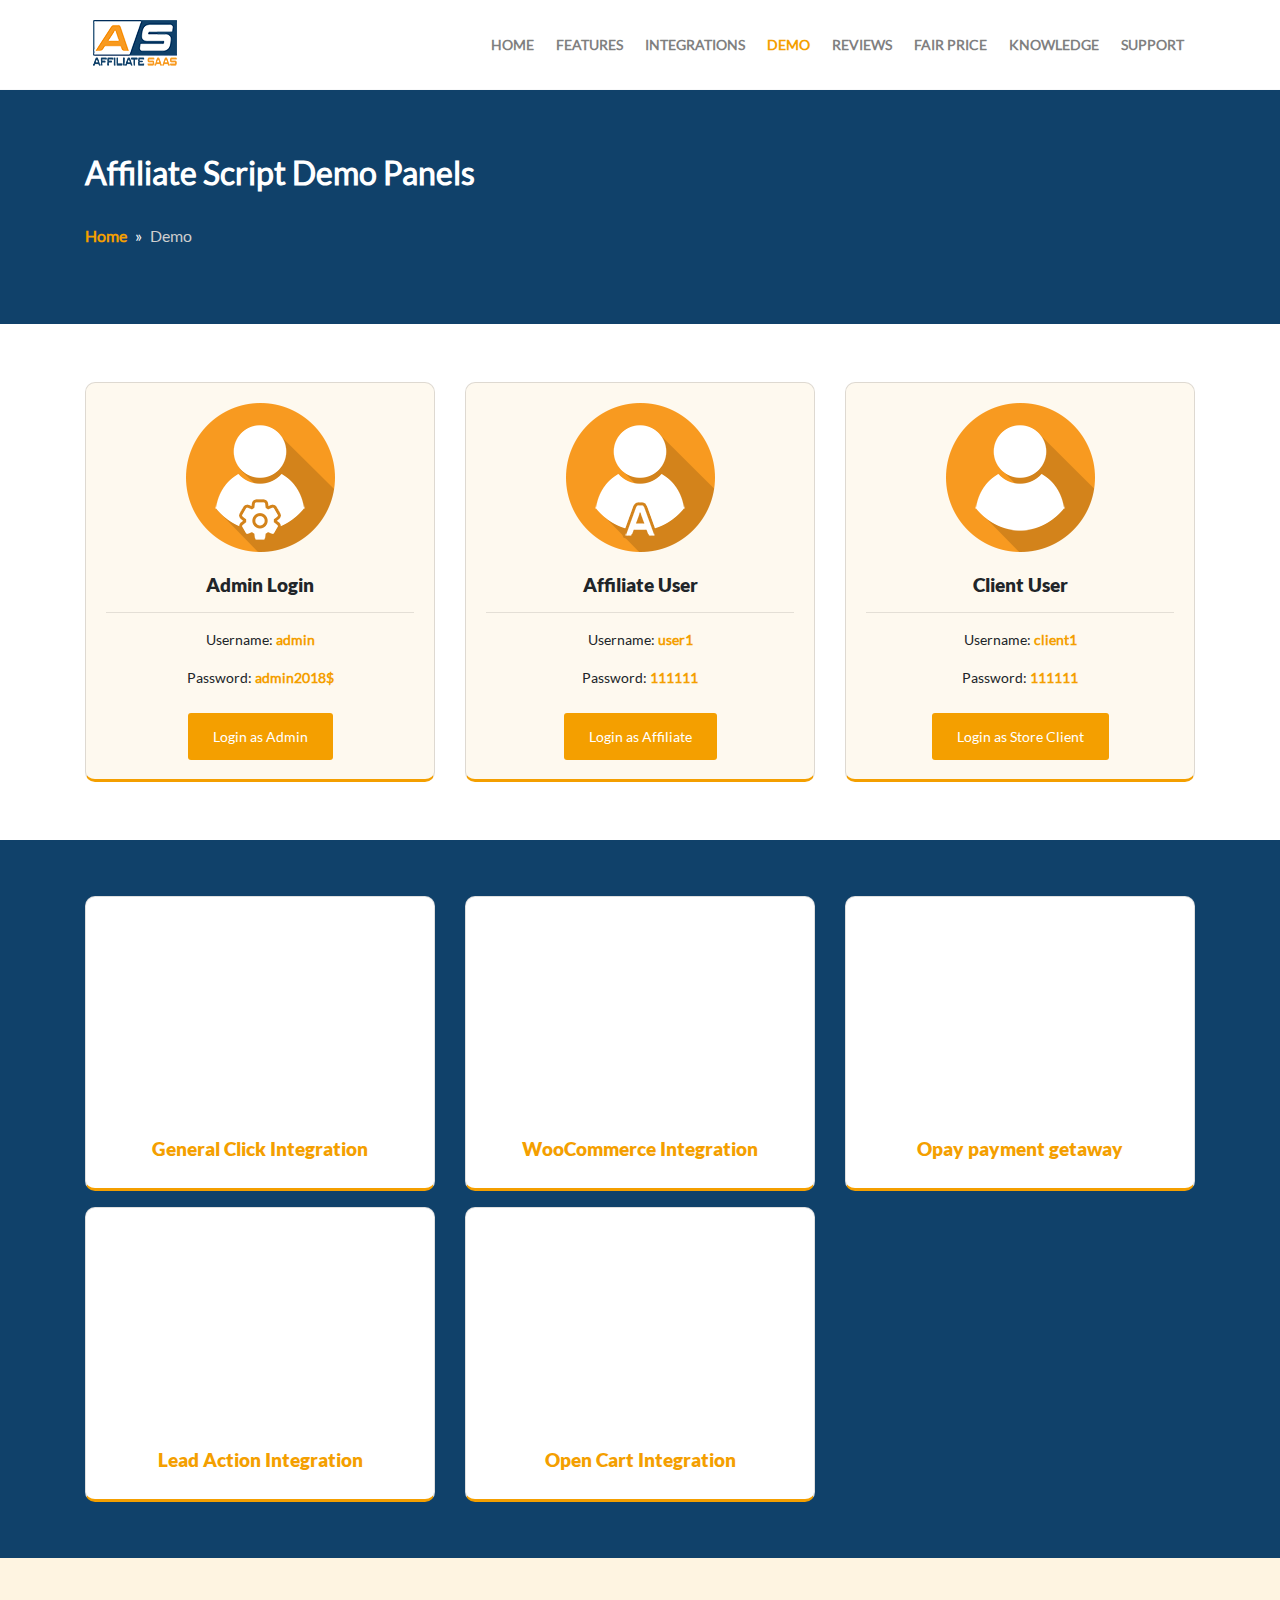
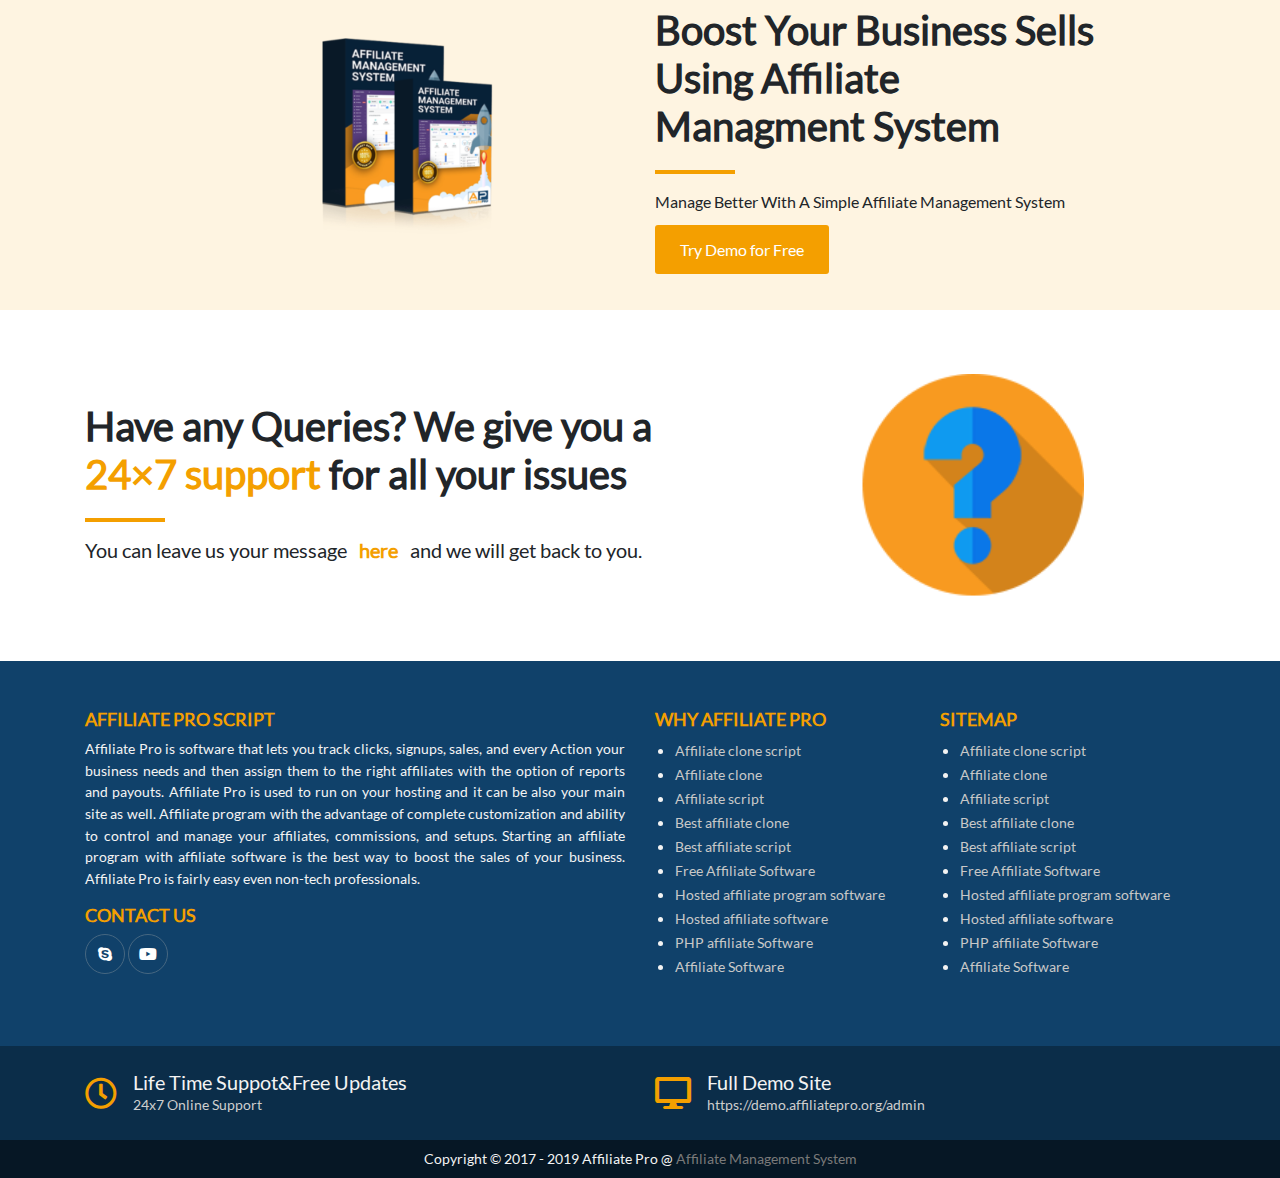
==== demo.html @ 91479149 "optimized" ====
<!doctype html>
<html lang="en">
  <head>
    <!-- Required meta tags -->
    <meta charset="utf-8">
    <meta name="viewport" content="width=device-width, initial-scale=1, shrink-to-fit=no">
    <link rel="icon" href="./assets/img/favicon.png" type="image/gif">
    <!-- Bootstrap CSS -->
    <link rel="stylesheet" href="./assets/css/bootstrap.min.css">
    <link rel="stylesheet" href="./assets/css/fontawesome.css">
    <link rel="stylesheet" href="./assets/css/style.css">
    <title>Affiliate SAAS</title>
  </head>
  <body>
    <nav class="navbar navbar-expand-lg navbar-light border-bottom border-light">
        <div class="container">
            <a class="navbar-brand logo" href="#"><img src="./assets/img/logo.png" alt=""></a>
            <button class="navbar-toggler" type="button" data-toggle="collapse" data-target="#navbarSupportedContent" aria-controls="navbarSupportedContent" aria-expanded="false" aria-label="Toggle navigation">
              <span class="navbar-toggler-icon"></span>
            </button>
          
            <div class="collapse navbar-collapse" id="navbarSupportedContent">
              <ul class="navbar-nav ml-auto main-menu">
                <li class="nav-item">
                  <a class="nav-link" href="./index.html">Home</a>
                </li>
                <li class="nav-item">
                  <a class="nav-link" href="./features.html">Features</a>
                </li>
                <li class="nav-item">
                    <a class="nav-link" href="./integrations.html">Integrations</a>
                </li>
                <li class="nav-item active">
                    <a class="nav-link" href="./demo.html">Demo</a>
                </li>
                <li class="nav-item">
                    <a class="nav-link" href="./reviews.html">Reviews</a>
                </li>
                <li class="nav-item">
                    <a class="nav-link" href="./fair-price.html">Fair Price</a>
                </li>
                <li class="nav-item">
                    <a class="nav-link" href="./knowledge.html">Knowledge</a>
                </li>
                <li class="nav-item">
                    <a class="nav-link" href="https://codecanyon.net/item/affiliate-management-system/25393355/support" target="_blank">Support</a>
                </li>
              </ul>
            </div> 
        </div>
    </nav>

    <div class="nav-space"></div>

    <div class="jumbotron jumbotron-fluid mb-0">
        <div class="container">
            <h2>Affiliate Script Demo Panels</h2>
            <nav aria-label="breadcrumb">
                <ol class="breadcrumb">
                    <li class="breadcrumb-item"><a href="./index.html">Home</a></li>
                    <li class="breadcrumb-item active" aria-current="page">Demo</li>
                </ol>
            </nav>
        </div>
    </div>

    <div class="container py-lg-5 py-4 demo-section">
        <div class="row row-cards">
              <div class="col-lg-4">
                  <div class="card">
                    <div class="card-header">
                      <img src="./assets/img/admin.png" alt="">
                    </div>
                    <div class="card-body">
                          <h4>Admin Login</h4>
                          <hr>
                          <p><span>Username: </span> <span class="font-weight-bold text-orange">admin</span></p>
                          <p><span>Password: </span> <span class="font-weight-bold text-orange">admin2018$</span></p>
                          <br>
                          <a href="https://demo.affiliatepro.org/admin" target="_blank">Login as Admin</a>
                    </div>
                  </div>
              </div>
              <div class="col-lg-4">
                  <div class="card">
                    <div class="card-header">
                      <img src="./assets/img/affiliate.png" alt="">
                    </div>
                    <div class="card-body">
                          <h4>Affiliate User</h4>
                          <hr>
                          <p><span>Username: </span> <span class="font-weight-bold text-orange">user1</span></p>
                          <p><span>Password: </span> <span class="font-weight-bold text-orange">111111</span></p>
                          <br>
                          <a href="https://demo.affiliatepro.org/" target="_blank">Login as Affiliate</a>
                    </div>
                  </div>
              </div>
              <div class="col-lg-4">
                  <div class="card">
                    <div class="card-header">
                      <img src="./assets/img/client.png" alt="">
                    </div>
                    <div class="card-body">
                          <h4>Client User</h4>
                          <hr>
                          <p><span>Username: </span> <span class="font-weight-bold text-orange">client1</span></p>
                          <p><span>Password: </span> <span class="font-weight-bold text-orange">111111</span></p>
                          <br>
                          <a href="https://demo.affiliatepro.org/store" target="_blank">Login as Store Client</a>
                    </div>
                  </div>
              </div>
        </div>
    </div>

    
    <div class="demo-videos-section">
        <div class="container py-5">
            <div class="row">
                <div class="col-lg-4">
                    <div class="card my-2">
                        <div class="card-header">
                          <iframe width="100%" height="200" src="https://www.youtube.com/embed/RrV1_4cuH3Y" frameborder="0" allow="accelerometer; autoplay; encrypted-media; gyroscope; picture-in-picture" allowfullscreen></iframe>
                        </div>
                        <div class="card-body">
                            <h4>General Click Integration</h4>
                        </div>
                    </div>
                </div>
                <div class="col-lg-4">
                    <div class="card my-2">
                        <div class="card-header">
                            <iframe width="100%" height="200" src="https://www.youtube.com/embed/onOLJoT7EEQ" frameborder="0" allow="accelerometer; autoplay; encrypted-media; gyroscope; picture-in-picture" allowfullscreen></iframe>
                        </div>
                        <div class="card-body">
                            <h4>WooCommerce Integration</h4>
                        </div>
                    </div>
                </div>
                <div class="col-lg-4">
                    <div class="card my-2">
                        <div class="card-header">
                          <iframe width="100%" height="200" src="https://www.youtube.com/embed/MxicvCpyvtM" frameborder="0" allow="accelerometer; autoplay; encrypted-media; gyroscope; picture-in-picture" allowfullscreen></iframe>
                        </div>
                        <div class="card-body">
                            <h4>Opay payment getaway</h4>
                        </div>
                    </div>
                </div>
                <div class="col-lg-4">
                    <div class="card my-2">
                        <div class="card-header">
                          <iframe width="100%" height="200" src="https://www.youtube.com/embed/vxL05j0SFZ4" frameborder="0" allow="accelerometer; autoplay; encrypted-media; gyroscope; picture-in-picture" allowfullscreen></iframe>
                        </div>
                        <div class="card-body">
                            <h4>Lead Action Integration</h4>
                        </div>
                    </div>
                </div>
                <div class="col-lg-4">
                  <div class="card my-2">
                      <div class="card-header">
                        <iframe width="100%" height="200" src="https://www.youtube.com/embed/8m4nPOZCMdU" frameborder="0" allow="accelerometer; autoplay; encrypted-media; gyroscope; picture-in-picture" allowfullscreen></iframe>
                      </div>
                      <div class="card-body">
                          <h4>Open Cart Integration</h4>
                      </div>
                  </div>
                </div>
            </div>
        </div>
    </div>

    <div class="product-section">
        <div class="container py-5">
            <div class="row justify-content-center">
                <div class="col-lg-5 d-flex align-items-center justify-content-center">
                    <img src="./assets/img/box.png" alt="" class="py-3">
                </div>
                <div class="col-lg-5 d-flex align-items-center">
                    <div>
                        <h1 class="font-weight-bold section-title pb-2">Boost Your Business Sells Using Affiliate Managment System</h1>
                        <p class="mb-4">Manage Better With A Simple Affiliate Management System</p>
                        <a href="https://demo.affiliatepro.org/admin" target="_blank">Try Demo for Free</a>
                    </div>
                </div>
            </div>
        </div>
    </div>

    <div class="container py-5 queries">
        <div class="row justify-content-center">
            <div class="col-lg-7 d-flex align-items-center">
                <div>
                    <h1 class="font-weight-bold section-title pb-2">Have any Queries? We give you a <span class="text-orange"> 24×7 support</span> for all your issues</h1>
                    <h5>You can leave us your message <a href="https://codecanyon.net/item/affiliate-management-system/25393355/support">here</a> and we will get back to you.</h5>
                </div>
            </div>
            <div class="col-lg-5 d-flex justify-content-center align-items-center">
              <img src="./assets/img/questions.png" alt="" class="w-50 py-3">
          </div>
        </div>
    </div>
    
    <footer>
      <div class="container py-5 info">
        <div class="row">
          <div class="col-lg-6">
            <h5 class="text-orange">Affiliate Pro Script</h5>
            <p class="text-justify">Affiliate Pro is software that lets you track clicks, signups, sales, and every Action your business needs and then assign them to the right affiliates with the option of reports and payouts. Affiliate Pro is used to run on your hosting and it can be also your main site as well. Affiliate program with the advantage of complete customization and ability to control and manage your affiliates, commissions, and setups. Starting an affiliate program with affiliate software is the best way to boost the sales of your business. Affiliate Pro is fairly easy even non-tech professionals.</p>
            <div class="contact mb-4">
              <h5 class="text-orange">CONTACT US</h5>
              <a href=""><i class="fab fa-skype"></i></a>
              <a href=""><i class="fab fa-youtube"></i></a>
            </div>
          </div>
          <div class="col-lg-3">
            <h5 class="text-orange">Why Affiliate Pro</h5>
            <ul>
              <li><a href="">Affiliate clone script</a></li>
              <li><a href="">Affiliate clone</a></li>
              <li><a href="">Affiliate script</a></li>
              <li><a href="">Best affiliate clone</a></li>
              <li><a href="">Best affiliate script</a></li>
              <li><a href="">Free Affiliate Software</a></li>
              <li><a href="">Hosted affiliate program software</a></li>
              <li><a href="">Hosted affiliate software</a></li>
              <li><a href="">PHP affiliate Software</a></li>
              <li><a href="">Affiliate Software</a></li>
            </ul>
          </div>
          <div class="col-lg-3">
            <h5 class="text-orange">Sitemap</h5>
            <ul>
              <li><a href="">Affiliate clone script</a></li>
              <li><a href="">Affiliate clone</a></li>
              <li><a href="">Affiliate script</a></li>
              <li><a href="">Best affiliate clone</a></li>
              <li><a href="">Best affiliate script</a></li>
              <li><a href="">Free Affiliate Software</a></li>
              <li><a href="">Hosted affiliate program software</a></li>
              <li><a href="">Hosted affiliate software</a></li>
              <li><a href="">PHP affiliate Software</a></li>
              <li><a href="">Affiliate Software</a></li>
            </ul>
          </div>
        </div>
      </div>
      <div class="support">
        <div class="container">
          <div class="row">
            <div class="col-lg-6 d-flex align-items-center py-4">
              <i class="far fa-clock fa-2x mr-3 text-orange"></i>
              <div>
                <h5 class="mb-0">Life Time Suppot&Free Updates</h5>
                <p class="mb-0">24x7 Online Support</p>
              </div>
            </div>
            <div class="col-lg-6 d-flex align-items-center py-4">
              <i class="fas fa-desktop fa-2x mr-3 text-orange"></i>
              <div>
                <h5 class="mb-0">Full Demo Site</h5>
                <p class="mb-0">https://demo.affiliatepro.org/admin</p>
              </div>
            </div>
          </div>
        </div>
      </div>
      <div class="rights text-center p-2">
        <p class="mb-0">Copyright © 2017 - 2019 Affiliate Pro @ <a href="">Affiliate Management System</a> </p>
      </div>
    </footer>

    <!-- Optional JavaScript -->
    <!-- jQuery first, then Popper.js, then Bootstrap JS -->
    <script src="./assets/js/jquery-3.4.1.min.js"></script>
    <script src="./assets/js/popper.min.js"></script>
    <script src="./assets/js/bootstrap.min.js"></script>
  </body>
</html>
---- assets/css/style.css ----
@font-face {
    font-family: 'Lato-Regular';
    src: url(../fonts/Lato-Regular.ttf);
}

@font-face {
    font-family: 'Lato-Bold';
    src: url(../fonts/Lato-Bold.ttf);
}

@font-face {
    font-family: 'Lato-Black';
    src: url(../fonts/Lato-Black.ttf);
}

body{
    margin: 0;
    padding: 0;
    font-family: 'Lato-Regular';
}

.text-orange{
    color: #F49F00;
}

.logo img{
    width: 100px;
}

.nav-space{
    padding-top: 90px;
}

.navbar{
    position: fixed;
    width: 100%;
    background-color: #fff;
    min-height: 90px;
    z-index: 999;
}

.main-menu li a{
    margin: 3px;
    font-weight: bold;
    text-transform: uppercase;
    font-size: 0.9rem;
}

.main-menu li.active a{
    color: #F49F00 !important;
}

.sidebar{
    border: 1px solid #10416a;
    overflow: hidden;
}

.sidebar-row{
    background-color: rgb(246, 246, 246);
}

.sidebar-row ul{
    list-style: none;
    padding: 0;
    margin: 0;
}

.sidebar-row ul li a{
    display: block;
    padding: 15px;
    font-size: 0.9rem;
    color: #000;
    text-decoration: none;
    transition: 0.1s;
}

.sidebar-row ul li a.active,
.sidebar-row ul li a:hover{
    background-color: #F49F00;
    color: #fff;
}

.sidebar-row ul li a i{
    color: #F49F00;
    transition: 0.1s;
}

.sidebar-row ul li a.active i,
.sidebar-row ul li a:hover i{
    color: #fff;
}

.sidebar-row .header{
    color: rgb(243, 243, 243);
    padding: 15px;
    background-color: #10416a;
}

.sidebar-row .header span{
    font-weight: bold;
    font-size: 1rem;
}

.sidebar-row .header p{
    margin: 0;
    font-size: 0.85rem;
    color: rgb(212, 212, 212);
}

.breadcrumb{
    background-color: #fff;
    padding-left: 0;
    margin: 0;
}

.breadcrumb-item+.breadcrumb-item::before{
    content: '\00BB';
}

.breadcrumb li:not(.active) a{  
    color: #F49F00;
    font-weight: bold;
    text-decoration: none;
}

.back-btn{
    color: #F49F00 !important;
    text-decoration: none !important;
    font-weight: bold;
}

.author{
    font-size: 0.8rem;
    color: rgb(149, 140, 122);
}

.page-title{
    font-weight: bolder;
    color: #10416a;
    text-transform: uppercase;
    font-size: 1.7rem;
}

.search{
    display: flex;
    justify-content: center;
}

.search input{
    width: 400px;
    padding: 10px;
    outline: none;
    border-top-left-radius: 25px;
    border-bottom-left-radius: 25px;
    border: 2px solid;
    border-color: #cecece;
    transition: 0.2s;
    font-size: 0.9rem;
}

.search input:focus{
    border-color: #10416a;
}

.search button{
    outline: none;
    width: 50px;
    border: 0;
    background-color: #10416a;
    color: #fff;
    border-top-right-radius: 25px;
    border-bottom-right-radius: 25px;
}

.search-container{
    background-color: #f49f001e;
}

.demo-videos-section .card,
.about-section .card,
.row-cards .card{
    border-radius: 10px;
    overflow: hidden;
    min-height: 400px;
    margin: 10px 0px;
    border-bottom: 3px solid #F49F00;
    background-color: #f49f0010;
}

.demo-videos-section .card,
.about-section .card{
    background-color: #fff;
}

.demo-videos-section .card .card-header,
.about-section .card .card-header,
.row-cards .card .card-header{
    background-color: transparent;
    border: 0;
    display: flex;
    align-items: center;
    justify-content: center;
    padding: 20px;
    padding-bottom: 0px;
}

.about-section .card .card-header img,
.row-cards .card .card-header img{
    width: 150px;
}

.demo-videos-section .card .card-body,
.about-section .card .card-body,
.row-cards .card .card-body{
    text-align: center;
    font-size: 0.9rem;
}

.demo-videos-section .card .card-body h4,
.about-section .card .card-body h4,
.row-cards .card .card-body h4{
    font-family: 'Lato-Black';
    font-size: 1.2rem;
}

.dashboard-section,
.rocket-section,
.product-section{
    background-color: #f49f001e;
}

.section-title:after{
    content: '';
    display: block;
    width: 80px;
    height: 4px;
    margin-top: 20px;
    background-color: #F49F00;
}

.demo-videos-section,
.about-section{
    background-color: #10416a;
}

.about-section .card{
    min-height: 600px;
}

.dashboard-section img{
    width: 100%;
}

.product-section img{
    width: 200px;
}

.demo-section a,
.product-section a{
    background-color: #F49F00;
    padding: 15px 25px;
    text-decoration: none;
    color: #fff;
    border-radius: 3px;
    transition: 0.2s;
}

.demo-section a:hover,
.product-section a:hover{
    background-color: rgb(218, 143, 4);
}

.consult a,
.queries a{
    color: #F49F00;
    font-weight: bold;
    margin: 0px 8px;
}

.jumbotron{
    background-color: #10416a;
}

.jumbotron h2{
    font-weight: bold;
    color: #fff;
}

.jumbotron .breadcrumb{
    background-color: transparent;
    margin-top: 20px;
}

.jumbotron .breadcrumb-item+.breadcrumb-item::before{
    color: #fff;
}

.jumbotron .breadcrumb li.active{ 
    color: #cecece;
} 

.integrations-boosts,
.features-list{
    background-color: #f49f001e;
}

.features-list .section-title:after{
    margin: 20px auto;
}

.demo-videos-section .card{
    min-height: auto;
}

.demo-videos-section .card .card-body h4{
    color: #F49F00;
}

.consult,
footer{
    background-color: #10416a;
    color: rgb(243, 243, 243);
}

footer .info h5{
    text-transform: uppercase;
    font-weight: bolder;
    font-size: 1.1rem;
}

footer p{
    font-size: 0.9rem;
}

footer ul{
    padding-left: 20px;
}

footer ul li a{
    color: rgb(200, 200, 200);
    text-decoration: none !important;
    font-size: 0.9rem;
}

footer ul li a:hover{
    color: #fff;
}

footer .contact a{
    width: 40px;
    height: 40px;
    display: inline-flex;
    border: 1px solid;
    border-color: #466781;
    align-items: center;
    justify-content: center;
    border-radius: 50%;
    color: #fff;
    text-decoration: none;
    transition: 0.2s;
}

footer .contact a:hover{
    border-color: #fff;
}

footer .support{
    background-color: #0b2d49;
}

footer .support p{
    color: #cecece;
}

footer .rights{
    background-color: #061725;
}

footer .rights a{
    color: #797979;
}
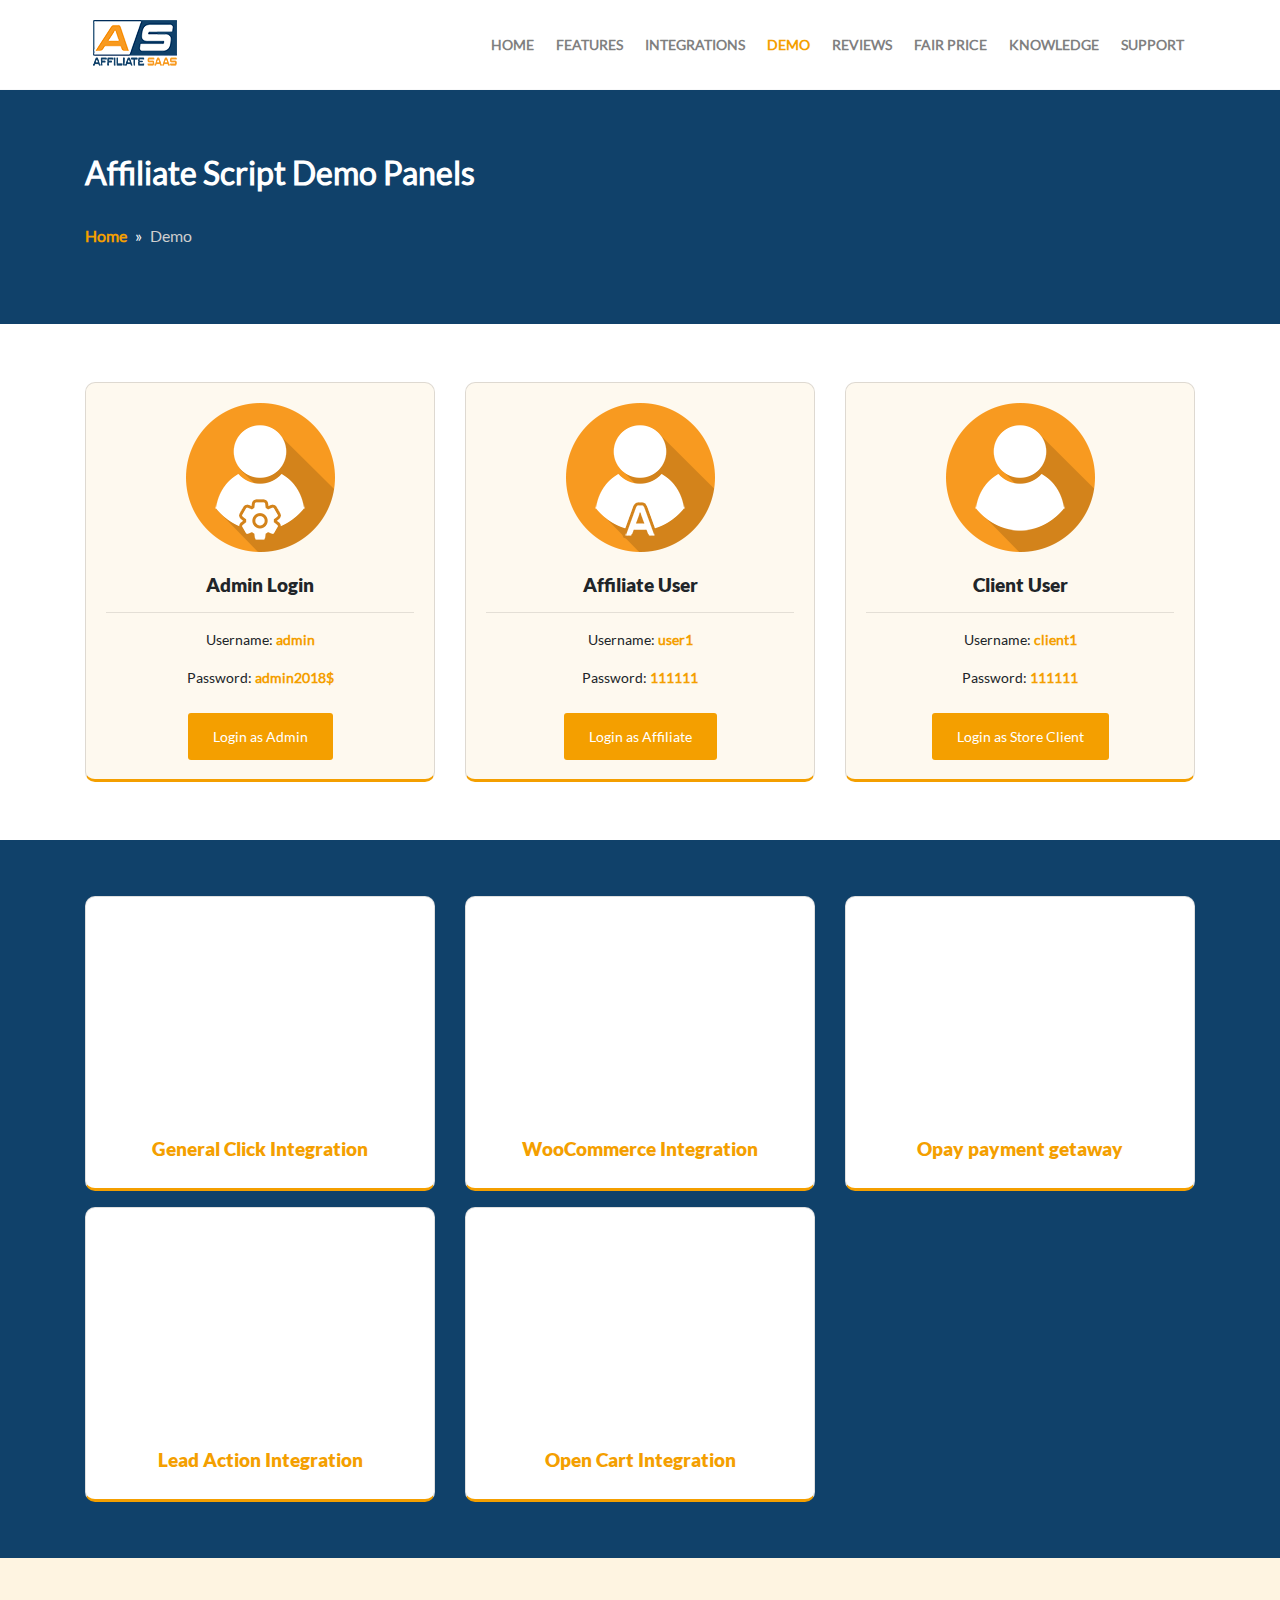
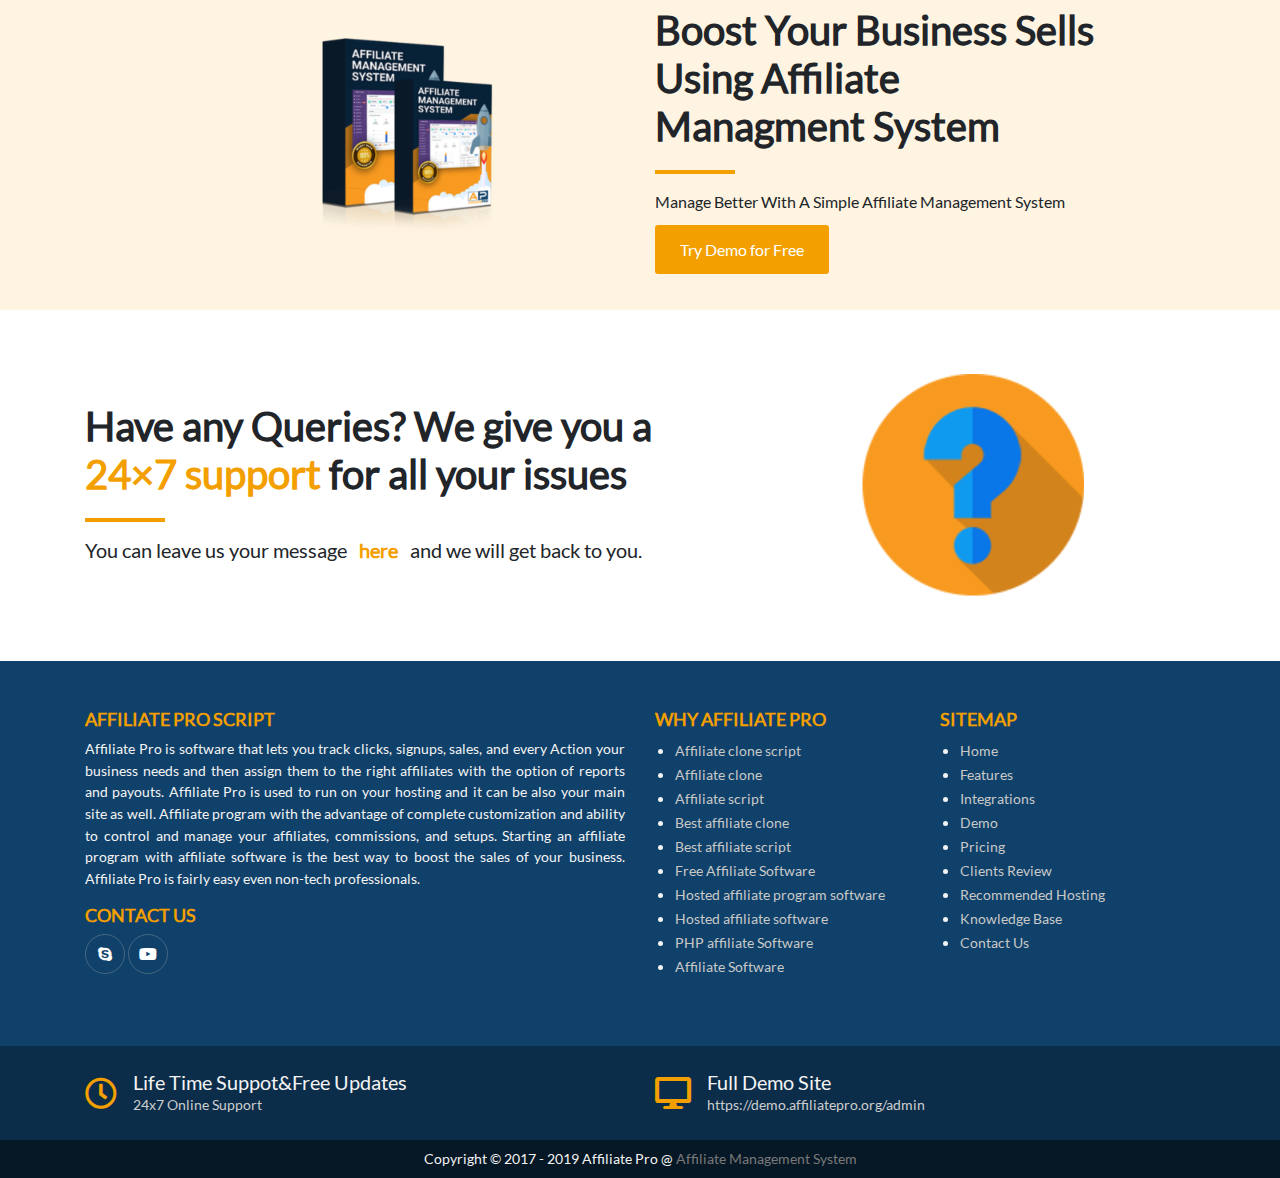
==== commit 9f35ea95: "modified pages" ====
--- a/demo.html
+++ b/demo.html
@@ -218,31 +218,30 @@
           <div class="col-lg-3">
             <h5 class="text-orange">Why Affiliate Pro</h5>
             <ul>
-              <li><a href="">Affiliate clone script</a></li>
-              <li><a href="">Affiliate clone</a></li>
-              <li><a href="">Affiliate script</a></li>
-              <li><a href="">Best affiliate clone</a></li>
-              <li><a href="">Best affiliate script</a></li>
-              <li><a href="">Free Affiliate Software</a></li>
-              <li><a href="">Hosted affiliate program software</a></li>
-              <li><a href="">Hosted affiliate software</a></li>
-              <li><a href="">PHP affiliate Software</a></li>
-              <li><a href="">Affiliate Software</a></li>
+              <li><a href="./internal-page.html">Affiliate clone script</a></li>
+              <li><a href="./internal-page.html">Affiliate clone</a></li>
+              <li><a href="./internal-page.html">Affiliate script</a></li>
+              <li><a href="./internal-page.html">Best affiliate clone</a></li>
+              <li><a href="./internal-page.html">Best affiliate script</a></li>
+              <li><a href="./internal-page.html">Free Affiliate Software</a></li>
+              <li><a href="./internal-page.html">Hosted affiliate program software</a></li>
+              <li><a href="./internal-page.html">Hosted affiliate software</a></li>
+              <li><a href="./internal-page.html">PHP affiliate Software</a></li>
+              <li><a href="./internal-page.html">Affiliate Software</a></li>
             </ul>
           </div>
           <div class="col-lg-3">
             <h5 class="text-orange">Sitemap</h5>
             <ul>
-              <li><a href="">Affiliate clone script</a></li>
-              <li><a href="">Affiliate clone</a></li>
-              <li><a href="">Affiliate script</a></li>
-              <li><a href="">Best affiliate clone</a></li>
-              <li><a href="">Best affiliate script</a></li>
-              <li><a href="">Free Affiliate Software</a></li>
-              <li><a href="">Hosted affiliate program software</a></li>
-              <li><a href="">Hosted affiliate software</a></li>
-              <li><a href="">PHP affiliate Software</a></li>
-              <li><a href="">Affiliate Software</a></li>
+              <li><a href="./index.html">Home</a></li>
+              <li><a href="./features.html">Features</a></li>
+              <li><a href="./integrations.html">Integrations</a></li>
+              <li><a href="./demo.html">Demo</a></li>
+              <li><a href="./fair-price.html">Pricing</a></li>
+              <li><a href="./reviews.html">Clients Review</a></li>
+              <li><a href="">Recommended Hosting</a></li>
+              <li><a href="./knowledge.html">Knowledge Base</a></li>
+              <li><a href="https://codecanyon.net/item/affiliate-management-system/25393355/support">Contact Us</a></li>
             </ul>
           </div>
         </div>
--- a/assets/css/style.css
+++ b/assets/css/style.css
@@ -150,8 +150,8 @@
     width: 400px;
     padding: 10px;
     outline: none;
-    border-top-left-radius: 25px;
-    border-bottom-left-radius: 25px;
+    border-top-left-radius: 5px;
+    border-bottom-left-radius: 5px;
     border: 2px solid;
     border-color: #cecece;
     transition: 0.2s;
@@ -159,17 +159,17 @@
 }
 
 .search input:focus{
-    border-color: #10416a;
+    border-color: #F49F00;
 }
 
 .search button{
     outline: none;
     width: 50px;
     border: 0;
-    background-color: #10416a;
-    color: #fff;
-    border-top-right-radius: 25px;
-    border-bottom-right-radius: 25px;
+    background-color: #F49F00;
+    color: #fff;
+    border-top-right-radius: 5px;
+    border-bottom-right-radius: 5px;
 }
 
 .search-container{
@@ -216,6 +216,7 @@
     font-size: 0.9rem;
 }
 
+.knowledge-cards .card h4,
 .demo-videos-section .card .card-body h4,
 .about-section .card .card-body h4,
 .row-cards .card .card-body h4{
@@ -255,21 +256,24 @@
     width: 200px;
 }
 
+.pricing-demo-section a,
 .demo-section a,
 .product-section a{
     background-color: #F49F00;
     padding: 15px 25px;
     text-decoration: none;
-    color: #fff;
+    color: #fff !important;
     border-radius: 3px;
     transition: 0.2s;
 }
 
+.pricing-demo-section a:hover,
 .demo-section a:hover,
 .product-section a:hover{
     background-color: rgb(218, 143, 4);
 }
 
+.pricing-module a,
 .consult a,
 .queries a{
     color: #F49F00;
@@ -299,6 +303,7 @@
     color: #cecece;
 } 
 
+.pricing-module,
 .integrations-boosts,
 .features-list{
     background-color: #f49f001e;
@@ -314,6 +319,56 @@
 
 .demo-videos-section .card .card-body h4{
     color: #F49F00;
+}
+
+.pricing-list{
+    list-style-type: none;
+}
+
+.pricing-module .card{
+    min-height: auto;
+    background-color: #fff;
+}
+
+.pricing-demo-section a{
+    display: block;
+}   
+
+.knowledge-cards .card{
+    min-height: 250px;
+}
+
+.knowledge-cards ul{
+    list-style-type: none;
+    padding-left: 10px;
+}
+.knowledge-cards ul li{
+    margin: 5px 0px;
+}
+
+.knowledge-cards ul li a{
+    text-decoration: none;
+    color: #000;
+}
+
+.knowledge-cards ul li a i{
+    color: #F49F00;
+}
+
+.reviews-slide .carousel-control-next{
+    transform: translateX(100%);
+}
+
+.reviews-slide .carousel-control-next-icon{
+    filter: brightness(0.2);
+}
+
+.reviews-slide .carousel-control-prev{
+    transform: translateX(-100%);
+}
+
+.reviews-slide .carousel-control-prev-icon{
+    filter: brightness(0.2);
 }
 
 .consult,
@@ -378,4 +433,13 @@
 
 footer .rights a{
     color: #797979;
+}
+
+@media(max-width: 700px){
+    .reviews-slide .carousel-control-next{
+        transform: translateX(0);
+    }
+    .reviews-slide .carousel-control-prev{
+        transform: translateX(0);
+    }
 }